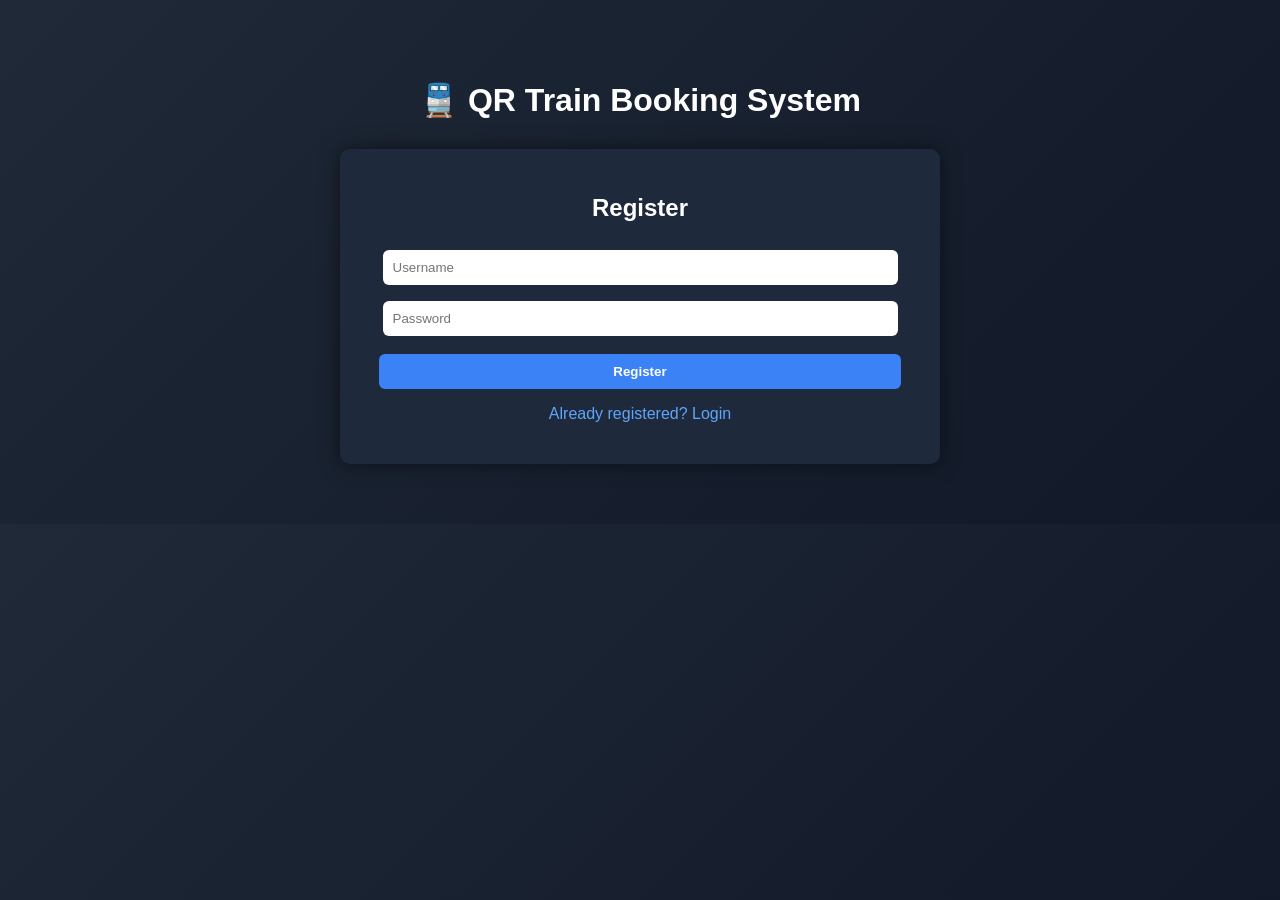
==== src/main/resources/static/index.html @ af243102 "Initial commit - QR Train Ticket Booking System Uploaded source code and pom.xml for the project" ====
<!DOCTYPE html>
<html lang="en">
<head>
    <meta charset="UTF-8">
    <title>QR Train Booking</title>
    <link rel="stylesheet" href="style.css">
</head>
<body>

<div class="container">

    <h1>🚆 QR Train Booking System</h1>

    <!-- REGISTER -->
    <div id="registerPage" class="card">
        <h2>Register</h2>
        <input type="text" id="regUsername" placeholder="Username">
        <input type="password" id="regPassword" placeholder="Password">
        <button type="button" onclick="register()">Register</button>
        <p id="registerMsg" class="msg"></p>
        <p class="link" onclick="showLogin()">Already registered? Login</p>
    </div>

    <!-- LOGIN -->
    <div id="loginPage" class="card hidden">
        <h2>Login</h2>
        <input type="text" id="loginUsername" placeholder="Username">
        <input type="password" id="loginPassword" placeholder="Password">
        <button type="button" onclick="login()">Login</button>
        <p id="loginMsg" class="msg"></p>
    </div>

    <!-- DASHBOARD -->
    <div id="dashboard" class="card hidden">
        <h2>Dashboard</h2>

        <div class="nav-buttons">
            <button onclick="showTrainSearch()">Train Search</button>
            <button onclick="showBooking()">Book Ticket</button>
            <button onclick="logout()">Logout</button>
            <button onclick="showAdmin()">Admin Panel</button>
        </div>

        <hr>

        <!-- TRAIN SEARCH -->
        <div id="trainSearch" class="hidden">
            <h3>Search Trains</h3>
            <input type="text" id="source" placeholder="Source">
            <input type="text" id="destination" placeholder="Destination">
            <button onclick="searchTrains()">Search</button>

            <div id="trainResults"></div>
        </div>

        <!-- BOOKING -->
        <div id="booking" class="hidden">

            <input id="trainId" placeholder="Train ID">
            <input id="seats" placeholder="Seats">

            <button onclick="bookTicket()">Book Ticket</button>

            <p id="bookingMsg"></p>
            <img id="qrImage" width="200">

            <button id="downloadBtn" onclick="downloadPDF()" style="display:none;">
                Download Ticket PDF
            </button>

            <br><br>
            <hr>

            <h4>Cancel Ticket</h4>
            <input id="cancelTicketId" placeholder="Enter Ticket ID">
            <button onclick="cancelTicket()">Cancel Ticket</button>
            <p id="cancelMsg"></p>


        </div>

        <!-- ADMIN LOGIN POPUP -->
        <div id="adminLoginBox" class="hidden">
            <h3>Admin Login</h3>
            <input id="adminUser" placeholder="Admin Username">
            <input id="adminPass" type="password" placeholder="Admin Password">
            <button onclick="checkAdmin()">Login</button>
            <p id="adminLoginMsg"></p>
        </div>

        <div id="adminPanel" class="hidden">

            <h3>Admin Panel</h3>

            <button onclick="loadAllTrains()">View Trains</button>
            <button onclick="loadAllTickets()">View Tickets</button>

            <h4>Add Train</h4>

            <input id="adminTrainName" placeholder="Train Name">
            <input id="adminSource" placeholder="Source">
            <input id="adminDestination" placeholder="Destination">
            <input id="adminFare" placeholder="Fare">
            <input id="adminSeats" placeholder="Seats">

            <button onclick="addTrain()">Add Train</button>

            <div id="adminData"></div>

        </div>

    </div>

</div>

<script src="app.js"></script>
</body>
</html>
---- src/main/resources/static/style.css ----
body {
    margin: 0;
    font-family: 'Segoe UI', sans-serif;
    background: linear-gradient(135deg, #1f2937, #111827);
    color: white;
}

.container {
    max-width: 600px;
    margin: 40px auto;
    padding: 20px;
    text-align: center;
}

h1 {
    margin-bottom: 30px;
}

.card {
    background: #1e293b;
    padding: 25px;
    border-radius: 10px;
    box-shadow: 0 0 20px rgba(0,0,0,0.5);
}

input {
    width: 90%;
    padding: 10px;
    margin: 8px 0;
    border-radius: 6px;
    border: none;
}

button {
    width: 95%;
    padding: 10px;
    margin-top: 10px;
    background: #3b82f6;
    border: none;
    border-radius: 6px;
    color: white;
    font-weight: bold;
    cursor: pointer;
}

button:hover {
    background: #2563eb;
}

.msg {
    margin-top: 10px;
    font-weight: bold;
}

.hidden {
    display: none;
}

.link {
    margin-top: 15px;
    color: #60a5fa;
    cursor: pointer;
}

.nav-buttons button {
    margin-bottom: 10px;
}

table {
    width: 100%;
    margin-top: 15px;
    border-collapse: collapse;
}

th, td {
    padding: 8px;
    border-bottom: 1px solid #334155;
}
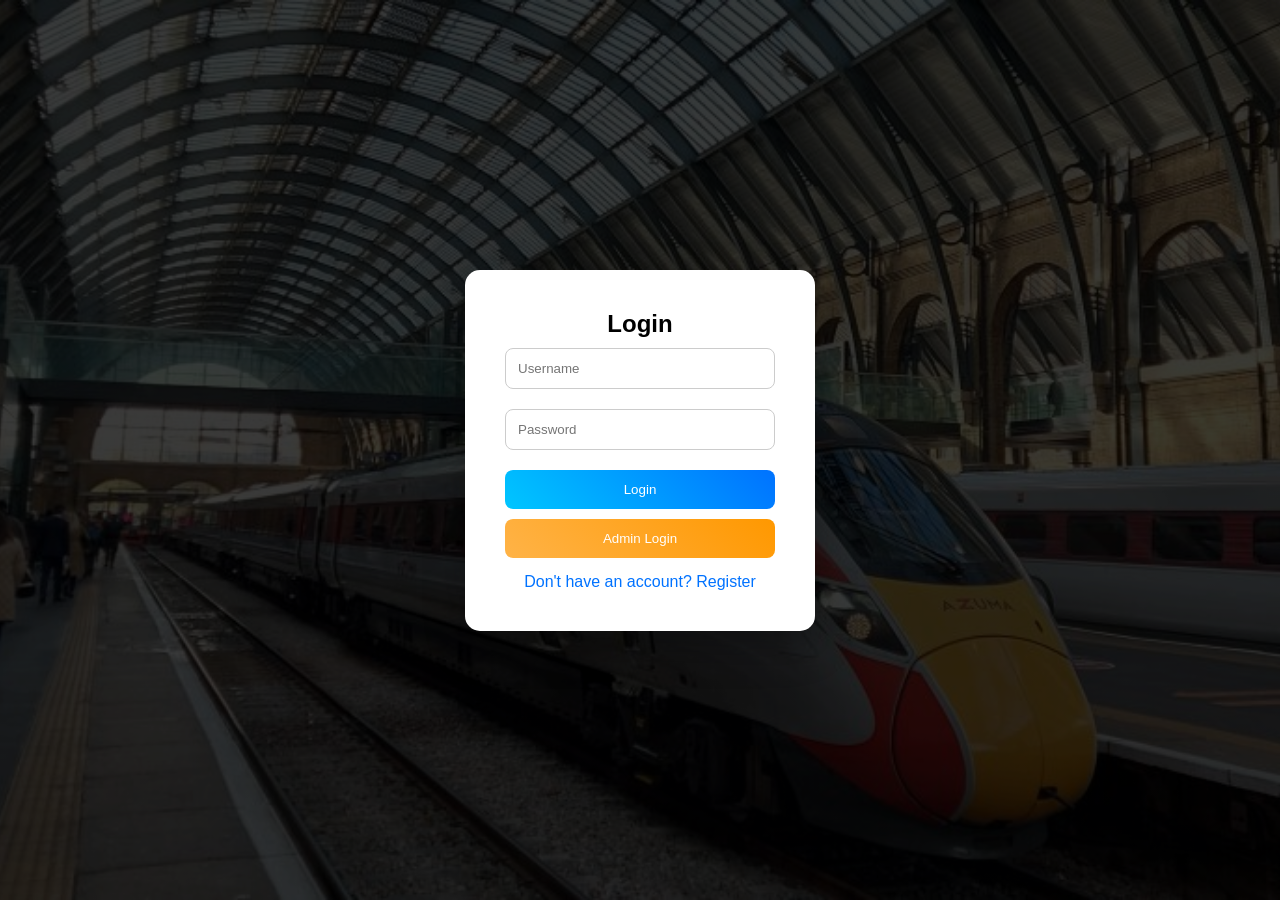
==== commit d5c31389: "Initial commit with clean project structure Added Spring Boot project with src, pom.xml, and require" ====
--- a/src/main/resources/static/index.html
+++ b/src/main/resources/static/index.html
@@ -7,93 +7,105 @@
 </head>
 <body>
 
-<div class="container">
+<!-- AUTH SECTION -->
+<div id="authSection" class="center-screen">
 
-    <h1>🚆 QR Train Booking System</h1>
+    <div class="auth-card">
+        <h2 id="authTitle">Login</h2>
 
-    <!-- REGISTER -->
-    <div id="registerPage" class="card">
-        <h2>Register</h2>
-        <input type="text" id="regUsername" placeholder="Username">
-        <input type="password" id="regPassword" placeholder="Password">
-        <button type="button" onclick="register()">Register</button>
-        <p id="registerMsg" class="msg"></p>
-        <p class="link" onclick="showLogin()">Already registered? Login</p>
+        <input type="text" id="username" placeholder="Username">
+        <input type="password" id="password" placeholder="Password">
+
+        <button type="button" id="authBtn" onclick="handleAuth()">Login</button>
+        <button class="admin-btn" onclick="openAdminLogin()">Admin Login</button>
+
+        <p id="authMsg"></p>
+
+        <p class="switch-link" onclick="toggleAuth()">
+            Don't have an account? Register
+        </p>
     </div>
 
-    <!-- LOGIN -->
-    <div id="loginPage" class="card hidden">
-        <h2>Login</h2>
-        <input type="text" id="loginUsername" placeholder="Username">
-        <input type="password" id="loginPassword" placeholder="Password">
-        <button type="button" onclick="login()">Login</button>
-        <p id="loginMsg" class="msg"></p>
+</div>
+
+<!-- ADMIN LOGIN PAGE -->
+
+<div id="adminLoginPage" class="center-screen hidden">
+
+    <div class="auth-card">
+
+        <h2>Admin Login</h2>
+        <input id="adminUser" placeholder="Admin Username">
+        <input id="adminPass" type="password" placeholder="Admin Password">
+        <button onclick="checkAdmin()">Login</button>
+        <button onclick="backToUserLogin()">Back</button>
+        <p id="adminLoginMsg"></p>
+
     </div>
 
-    <!-- DASHBOARD -->
-    <div id="dashboard" class="card hidden">
+</div>
+
+<!-- DASHBOARD -->
+<div id="dashboard" class="hidden">
+
+    <!-- Dashboard Menu -->
+    <div id="mainMenu" class="menu-card">
         <h2>Dashboard</h2>
 
-        <div class="nav-buttons">
-            <button onclick="showTrainSearch()">Train Search</button>
-            <button onclick="showBooking()">Book Ticket</button>
-            <button onclick="logout()">Logout</button>
-            <button onclick="showAdmin()">Admin Panel</button>
-        </div>
+        <button onclick="showSection('searchSection')">Train Search</button>
+        <button onclick="showSection('bookingSection')">Book Ticket</button>
+        <button onclick="showSection('cancelSection')">Cancel Ticket</button>
+        <button onclick="logout()">Logout</button>
+    </div>
 
-        <hr>
+    <!-- SEARCH -->
+    <div id="searchSection" class="card hidden">
+        <h3>Search Trains</h3>
+        <input id="source" placeholder="Source">
+        <input id="destination" placeholder="Destination">
+        <button onclick="searchTrains()">Search</button>
+        <div id="trainResults"></div>
+        <button onclick="goHome()">Back</button>
+    </div>
 
-        <!-- TRAIN SEARCH -->
-        <div id="trainSearch" class="hidden">
-            <h3>Search Trains</h3>
-            <input type="text" id="source" placeholder="Source">
-            <input type="text" id="destination" placeholder="Destination">
-            <button onclick="searchTrains()">Search</button>
+    <!-- BOOK -->
+    <div id="bookingSection" class="card hidden">
+        <h3>Book Ticket</h3>
+        <div id="bookingTrainTable"></div>
+        <input id="passengerName" placeholder="Passenger Name">
+        <input id="passengerAge" placeholder="Passenger Age">
+        <input id="trainId" placeholder="Train ID">
+        <input id="seats" placeholder="Seats">
+        <button onclick="makePayment()">Proceed to Payment</button>
+        <p id="bookingMsg"></p>
+        <img id="qrImage" width="200">
+        <button id="downloadBtn" onclick="downloadPDF()" class="hidden">
+            Download PDF
+        </button>
+        <button onclick="goHome()">Back</button>
+    </div>
 
-            <div id="trainResults"></div>
-        </div>
+    <!-- CANCEL -->
+    <div id="cancelSection" class="card hidden">
+        <h3>Cancel Ticket</h3>
+        <input id="cancelTicketId" placeholder="Ticket ID">
+        <button onclick="cancelTicket()">Cancel Ticket</button>
+        <p id="cancelMsg"></p>
+        <button onclick="goHome()">Back</button>
+    </div>
 
-        <!-- BOOKING -->
-        <div id="booking" class="hidden">
+    <!-- ADMIN -->
+    <div id="adminSection" class="card hidden">
 
-            <input id="trainId" placeholder="Train ID">
-            <input id="seats" placeholder="Seats">
-
-            <button onclick="bookTicket()">Book Ticket</button>
-
-            <p id="bookingMsg"></p>
-            <img id="qrImage" width="200">
-
-            <button id="downloadBtn" onclick="downloadPDF()" style="display:none;">
-                Download Ticket PDF
-            </button>
-
-            <br><br>
-            <hr>
-
-            <h4>Cancel Ticket</h4>
-            <input id="cancelTicketId" placeholder="Enter Ticket ID">
-            <button onclick="cancelTicket()">Cancel Ticket</button>
-            <p id="cancelMsg"></p>
-
-
-        </div>
-
-        <!-- ADMIN LOGIN POPUP -->
-        <div id="adminLoginBox" class="hidden">
-            <h3>Admin Login</h3>
-            <input id="adminUser" placeholder="Admin Username">
-            <input id="adminPass" type="password" placeholder="Admin Password">
-            <button onclick="checkAdmin()">Login</button>
-            <p id="adminLoginMsg"></p>
-        </div>
-
+        <!-- REAL ADMIN PANEL -->
         <div id="adminPanel" class="hidden">
 
             <h3>Admin Panel</h3>
 
-            <button onclick="loadAllTrains()">View Trains</button>
-            <button onclick="loadAllTickets()">View Tickets</button>
+            <div class="admin-actions">
+                <button onclick="loadAllTrains()">View Trains</button>
+                <button onclick="loadAllTickets()">View Tickets</button>
+            </div>
 
             <h4>Add Train</h4>
 
@@ -105,9 +117,12 @@
 
             <button onclick="addTrain()">Add Train</button>
 
+            <!-- ADMIN DATA TABLE -->
             <div id="adminData"></div>
 
         </div>
+
+        <button onclick="backToUserLogin()">Back</button>
 
     </div>
 
--- a/src/main/resources/static/style.css
+++ b/src/main/resources/static/style.css
@@ -1,78 +1,372 @@
+* {
+    margin: 0;
+    padding: 0;
+    box-sizing: border-box;
+    font-family: 'Segoe UI', sans-serif;
+}
+
 body {
     margin: 0;
+    padding: 0;
     font-family: 'Segoe UI', sans-serif;
-    background: linear-gradient(135deg, #1f2937, #111827);
-    color: white;
-}
-
-.container {
-    max-width: 600px;
-    margin: 40px auto;
-    padding: 20px;
+
+    background:
+        linear-gradient(rgba(0,0,0,0.65), rgba(0,0,0,0.65)),
+        url("images/train_1img.jpg");
+
+    background-size: cover;
+    background-position: center;
+    background-attachment: fixed;
+
+    min-height: 100vh;
+}
+
+/* Center screen */
+.center-screen {
+    display: flex;
+    justify-content: center;
+    align-items: center;
+    height: 100vh;
+}
+
+/* Auth Card */
+.auth-card {
+    background: white;
+    padding: 40px;
+    width: 350px;
+    border-radius: 15px;
+    box-shadow: 0 15px 40px rgba(0,0,0,0.3);
     text-align: center;
 }
 
-h1 {
-    margin-bottom: 30px;
-}
-
-.card {
-    background: #1e293b;
-    padding: 25px;
-    border-radius: 10px;
-    box-shadow: 0 0 20px rgba(0,0,0,0.5);
-}
-
-input {
-    width: 90%;
-    padding: 10px;
-    margin: 8px 0;
-    border-radius: 6px;
-    border: none;
-}
-
-button {
-    width: 95%;
-    padding: 10px;
+.auth-card input {
+    width: 100%;
+    padding: 12px;
+    margin: 10px 0;
+    border-radius: 8px;
+    border: 1px solid #ccc;
+}
+
+.auth-card button {
+    width: 100%;
+    padding: 12px;
     margin-top: 10px;
-    background: #3b82f6;
-    border: none;
-    border-radius: 6px;
-    color: white;
-    font-weight: bold;
-    cursor: pointer;
-}
-
-button:hover {
-    background: #2563eb;
+
+    border: none;
+    background: linear-gradient(45deg, #00c6ff, #0072ff);
+    color: white;
+    border-radius: 8px;
+    cursor: pointer;
+}
+
+.admin-btn{
+background: linear-gradient(45deg, #ffb347, #ff9800) !important;
+}
+
+.switch-link {
+    margin-top: 15px;
+    color: #0072ff;
+    cursor: pointer;
 }
 
 .msg {
     margin-top: 10px;
-    font-weight: bold;
+    font-size: 14px;
+}
+
+/* Dashboard */
+.top-bar {
+    background: rgba(0,0,0,0.8);
+    color: white;
+    padding: 15px 30px;
+    display: flex;
+    justify-content: space-between;
+    align-items: center;
+}
+
+.top-bar h2 {
+    margin: 0;
+}
+
+.top-buttons button {
+    margin-left: 10px;
+    padding: 8px 15px;
+    border: none;
+    background: linear-gradient(45deg, #00c6ff, #0072ff);
+    color: white;
+    border-radius: 6px;
+    cursor: pointer;
+    transition: 0.2s ease;
+}
+
+.top-buttons button:hover {
+    transform: translateY(-2px);
+}
+
+.content {
+    width: 100%;
+    max-width: 400px;
+}
+
+/* Center content sections */
+.card {
+    max-width: 420px;
+    width: 90%;
+    margin: auto;
+    padding: 30px;
+    background: rgba(255,255,255,0.9);
+    border-radius: 12px;
+}
+
+.card h3{
+    margin-bottom:20px;
+    text-align:center;
+}
+
+/* Admin section smaller */
+#adminSection {
+    max-width: 500px;
+}
+
+.card input {
+    width: 100%;
+    padding: 12px;
+    margin: 10px 0;
+    border-radius: 6px;
+    border: 1px solid #ccc;
+}
+
+.card button {
+    width: 100%;
+    padding: 12px;
+    margin-top: 12px;
+    border: none;
+    border-radius: 8px;
+    background: linear-gradient(45deg,#1e90ff,#00c6ff);
+    color: white;
+    cursor: pointer;
+}
+
+.card button:last-of-type {
+    margin: 12px 0;
 }
 
 .hidden {
     display: none;
 }
 
-.link {
-    margin-top: 15px;
-    color: #60a5fa;
-    cursor: pointer;
-}
-
-.nav-buttons button {
-    margin-bottom: 10px;
-}
-
-table {
-    width: 100%;
-    margin-top: 15px;
-    border-collapse: collapse;
-}
-
-th, td {
-    padding: 8px;
-    border-bottom: 1px solid #334155;
+body::before{
+content:"";
+position:fixed;
+top:0;
+left:0;
+width:100%;
+height:100%;
+background:rgba(0,0,0,0.35);
+z-index:-1;
+}
+
+#dashboard {
+    justify-content: center;
+    align-items: center;
+    min-height: 100vh;
+}
+
+#dashboard:not(.hidden){
+    display:flex;
+}
+
+#qrImage {
+    display: block;
+    margin: 15px auto;
+}
+
+#dashboard .card {
+    transition: 0.3s ease;
+}
+
+#dashboard .card:hover {
+    transform: translateY(-5px);
+}
+
+.dashboard-card {
+    background: white;
+    padding: 40px;
+    width: 380px;
+    border-radius: 20px;
+    box-shadow: 0 20px 50px rgba(0,0,0,0.4);
+    text-align: center;
+}
+
+.dashboard-card button {
+    width: 100%;
+    padding: 12px;
+    margin: 12px 0;
+    border: none;
+    border-radius: 10px;
+    background: linear-gradient(45deg, #00c6ff, #0072ff);
+    color: white;
+    font-size: 15px;
+    cursor: pointer;
+    transition: 0.3s ease;
+}
+
+.dashboard-card button:hover {
+    transform: translateY(-3px);
+    box-shadow: 0 10px 20px rgba(0,114,255,0.4);
+}
+
+/* ===== DASHBOARD WHITE BOX ===== */
+.menu-card {
+    background: white;
+    padding: 40px;
+    width: 380px;
+    border-radius: 20px;
+    box-shadow: 0 20px 50px rgba(0,0,0,0.4);
+    text-align: center;
+}
+
+/* ===== DASHBOARD BUTTONS ===== */
+.menu-card button {
+    width: 100%;
+    margin: 12px 0;
+    padding: 12px;
+    border: none;
+    border-radius: 10px;
+    background: linear-gradient(45deg, #00c6ff, #0072ff);
+    color: white;
+    font-weight: 600;
+    cursor: pointer;
+    transition: 0.3s ease;
+}
+
+.menu-card button:hover {
+    transform: translateY(-3px);
+    box-shadow: 0 10px 25px rgba(0,114,255,0.4);
+}
+
+.admin-actions {
+    display: flex;
+    gap: 10px;
+    margin-bottom: 20px;
+}
+
+.admin-actions button {
+    flex: 1;
+    height: 45px;
+    font-size: 15px;
+    border-radius: 8px;
+}
+
+.auth-overlay{
+    position: fixed;
+    top: 0;
+    left: 0;
+    width: 100%;
+    height: 100vh;
+    background: rgba(0,0,0,0.4);
+    z-index: 1000;
+}
+
+/* ===== PROFESSIONAL TABLE DESIGN ===== */
+
+.table-container{
+    margin-top:20px;
+    overflow-x:auto;
+}
+
+table{
+    width:100%;
+    border-collapse:collapse;
+    margin-top:10px;
+    font-size:14px;
+}
+
+table thead{
+    background:#0072ff;
+    color:white;
+}
+
+table th, table td{
+    padding:10px;
+    text-align:center;
+    border-bottom:1px solid #ddd;
+}
+
+table tbody tr:hover{
+    background:#f2f7ff;
+}
+
+table th{
+    font-weight:600;
+}
+
+.delete-btn{
+    background:#ff4d4d;
+    border:none;
+    padding:6px 10px;
+    color:white;
+    border-radius:6px;
+    cursor:pointer;
+}
+
+/* TABLE CONTAINER FIX */
+#adminData{
+    margin-top:20px;
+    overflow-x:auto;
+}
+
+/* TABLE STYLE */
+#adminData table{
+    width:100%;
+    border-collapse:collapse;
+    font-size:14px;
+}
+
+#adminData th{
+    background:#0072ff;
+    color:white;
+    padding:10px;
+}
+
+#adminData td{
+    padding:10px;
+    border-bottom:1px solid #ddd;
+    text-align:center;
+}
+
+#adminData tr:hover{
+    background:#f5f9ff;
+}
+
+/* DELETE BUTTON */
+#adminData button{
+    background:#ff4d4d;
+    color:white;
+    border:none;
+    padding:6px 12px;
+    border-radius:6px;
+    cursor:pointer;
+}
+
+#adminData button:hover{
+    background:#e60000;
+}
+
+#adminSection{
+    max-height:80vh;
+    overflow-y:auto;
+}
+
+.card{
+    box-shadow:0 10px 30px rgba(0,0,0,0.25);
+}
+
+.admin-download{
+background:#28a745;
+color:white;
+border:none;
+padding:6px 12px;
+border-radius:6px;
+cursor:pointer;
 }
